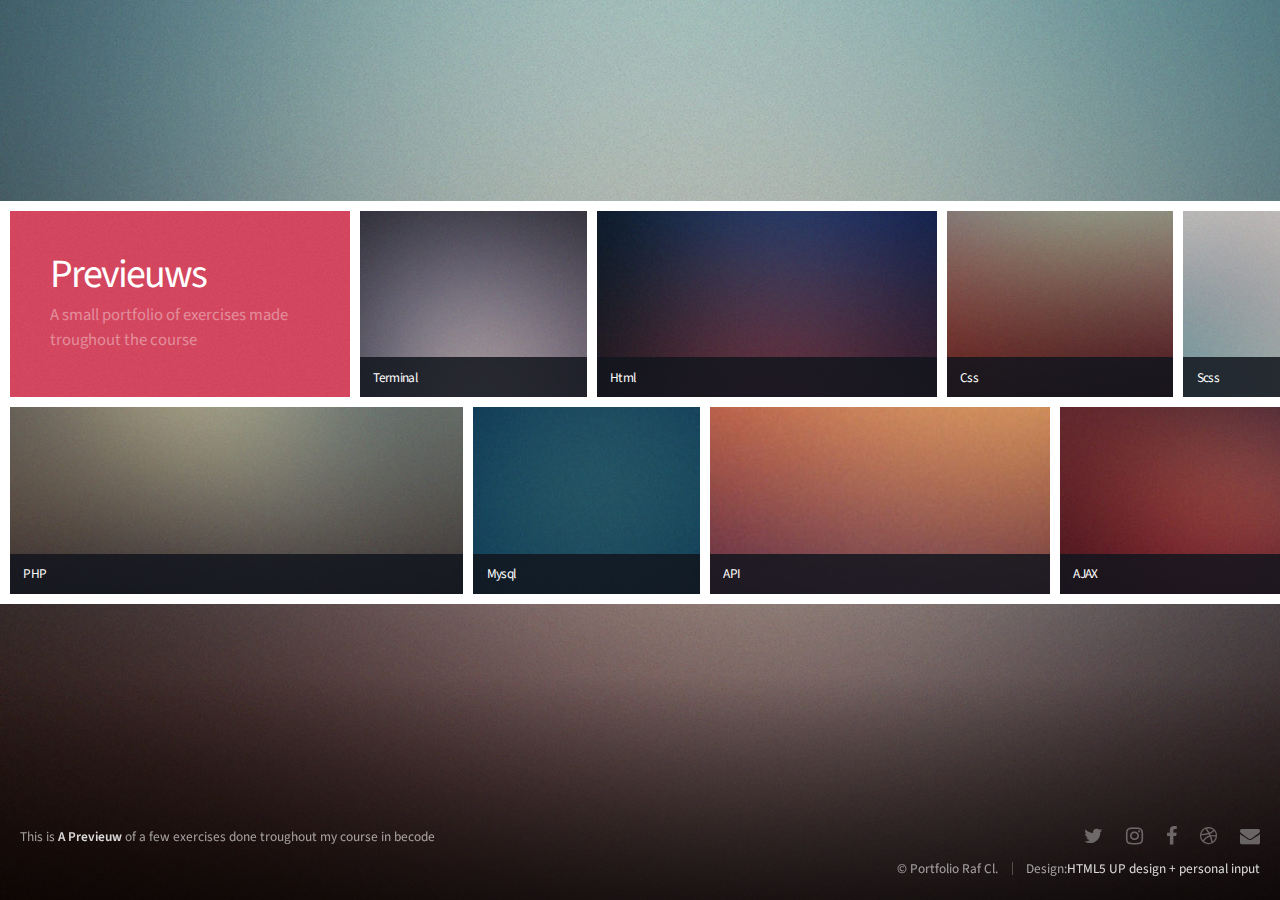
==== previeuws/index.html @ d4ce65b2 "typo's n content still needs to be added" ====
<!DOCTYPE HTML>
<!--
	Parallelism by HTML5 UP
	html5up.net | @ajlkn
	Free for personal and commercial use under the CCA 3.0 license (html5up.net/license)
-->
<html>
	<head>
		<title>Previeuw list exercises</title>
		<meta charset="utf-8" />
		<meta name="viewport" content="width=device-width, initial-scale=1, user-scalable=no" />
		<link rel="stylesheet" href="assets/css/main.css" />
		<noscript><link rel="stylesheet" href="assets/css/noscript.css" /></noscript>
	</head>
	<body class="is-preload">

		<!-- Wrapper -->
			<div id="wrapper">

				<!-- Main -->
					<section id="main">

						<!-- Items -->
							<div class="items">

								<div class="item intro span-2">
									<h1>Previeuws</h1>
									<p>A small portfolio of exercises made troughout the course</p>
								</div>

								<article class="item thumb span-1">
									<h2>Terminal</h2>
									<a href="images/fulls/01.jpg" class="image"><img src="images/thumbs/01.jpg" alt=""></a>
								</article>

								<article class="item thumb span-2">
									<h2>Html</h2>
									<a href="images/fulls/02.jpg" class="image"><img src="images/thumbs/02.jpg" alt=""></a>
								</article>

								<article class="item thumb span-1">
									<h2>Css</h2>
									<a href="images/fulls/03.jpg" class="image"><img src="images/thumbs/03.jpg" alt=""></a>
								</article>

								<article class="item thumb span-1">
									<h2>Scss</h2>
									<a href="images/fulls/04.jpg" class="image"><img src="images/thumbs/04.jpg" alt=""></a>
								</article>

								<article class="item thumb span-3">
									<h2>Bootsrap</h2>
									<a href="images/fulls/05.jpg" class="image"><img src="images/thumbs/05.jpg" alt=""></a>
								</article>

								<article class="item thumb span-1">
									<h2>Responsive</h2>
									<a href="images/fulls/06.jpg" class="image"><img src="images/thumbs/06.jpg" alt=""></a>
								</article>

								<article class="item thumb span-2">
									<h2>Javescript</h2>
									<a href="images/fulls/07.jpg" class="image"><img src="images/thumbs/07.jpg" alt=""></a>
								</article>

								<article class="item thumb span-2">
									<h2>Jquery</h2>
									<a href="images/fulls/08.jpg" class="image"><img src="images/thumbs/08.jpg" alt=""></a>
								</article>

							</div>

						<!-- Items -->
							<div class="items">

								<article class="item thumb span-3"><h2>PHP</h2><a href="images/fulls/05.jpg" class="image"><img src="images/thumbs/05.jpg" alt=""></a></article>
								<article class="item thumb span-1"><h2>Mysql</h2><a href="images/fulls/06.jpg" class="image"><img src="images/thumbs/06.jpg" alt=""></a></article>
								<article class="item thumb span-2"><h2>API</h2><a href="images/fulls/07.jpg" class="image"><img src="images/thumbs/07.jpg" alt=""></a></article>
								<article class="item thumb span-2"><h2>AJAX</h2><a href="images/fulls/08.jpg" class="image"><img src="images/thumbs/08.jpg" alt=""></a></article>
								<article class="item thumb span-1"><h2>You really got me</h2><a href="images/fulls/01.jpg" class="image"><img src="images/thumbs/01.jpg" alt=""></a></article>
								<article class="item thumb span-2"><h2>Ad Infinitum</h2><a href="images/fulls/02.jpg" class="image"><img src="images/thumbs/02.jpg" alt=""></a></article>
								<article class="item thumb span-1"><h2>Different.</h2><a href="images/fulls/03.jpg" class="image"><img src="images/thumbs/03.jpg" alt=""></a></article>
								<article class="item thumb span-2"><h2>Kingdom of the Wind</h2><a href="images/fulls/05.jpg" class="image"><img src="images/thumbs/05.jpg" alt=""></a></article>
								<article class="item thumb span-1"><h2>Elysium</h2><a href="images/fulls/04.jpg" class="image"><img src="images/thumbs/04.jpg" alt=""></a></article>

							</div>

					</section>

				<!-- Footer -->
					<section id="footer">
						<section>
							<p>This is <strong>A Previeuw</strong> of a few exercises done troughout my course in becode 
						</section>
						<section>
							<ul class="icons">
								<li><a href="#" class="icon fa-twitter"><span class="label">Twitter</span></a></li>
								<li><a href="#" class="icon fa-instagram"><span class="label">Instagram</span></a></li>
								<li><a href="#" class="icon fa-facebook"><span class="label">Facebook</span></a></li>
								<li><a href="#" class="icon fa-dribbble"><span class="label">Dribbble</span></a></li>
								<li><a href="#" class="icon fa-envelope"><span class="label">Email</span></a></li>
							</ul>
							<ul class="copyright">
								<li>&copy; Portfolio Raf Cl.</li><li>Design:<a href="http://html5up.net">HTML5 UP design + personal input</a></li>
							</ul>
						</section>
					</section>

			</div>

		<!-- Scripts -->
			<script src="assets/js/jquery.min.js"></script>
			<script src="assets/js/jquery.poptrox.min.js"></script>
			<script src="assets/js/browser.min.js"></script>
			<script src="assets/js/breakpoints.min.js"></script>
			<script src="assets/js/util.js"></script>
			<script src="assets/js/main.js"></script>

	</body>
</html>
---- previeuws/assets/css/main.css ----
@import url("https://fonts.googleapis.com/css?family=Source+Sans+Pro:400,600");
@import url("font-awesome.min.css");

/*
	Parallelism by HTML5 UP
	html5up.net | @ajlkn
	Free for personal and commercial use under the CCA 3.0 license (html5up.net/license)
*/

html, body, div, span, applet, object,
iframe, h1, h2, h3, h4, h5, h6, p, blockquote,
pre, a, abbr, acronym, address, big, cite,
code, del, dfn, em, img, ins, kbd, q, s, samp,
small, strike, strong, sub, sup, tt, var, b,
u, i, center, dl, dt, dd, ol, ul, li, fieldset,
form, label, legend, table, caption, tbody,
tfoot, thead, tr, th, td, article, aside,
canvas, details, embed, figure, figcaption,
footer, header, hgroup, menu, nav, output, ruby,
section, summary, time, mark, audio, video {
	margin: 0;
	padding: 0;
	border: 0;
	font-size: 100%;
	font: inherit;
	vertical-align: baseline;}

article, aside, details, figcaption, figure,
footer, header, hgroup, menu, nav, section {
	display: block;}

body {
	line-height: 1;
}

ol, ul {
	list-style: none;
}

blockquote, q {
	quotes: none;
}

	blockquote:before, blockquote:after, q:before, q:after {
		content: '';
		content: none;
	}

table {
	border-collapse: collapse;
	border-spacing: 0;
}

body {
	-webkit-text-size-adjust: none;
}

mark {
	background-color: transparent;
	color: inherit;
}

input::-moz-focus-inner {
	border: 0;
	padding: 0;
}

input, select, textarea {
	-moz-appearance: none;
	-webkit-appearance: none;
	-ms-appearance: none;
	appearance: none;
}

/* Basic */

	html {
		box-sizing: border-box;
	}

	*, *:before, *:after {
		box-sizing: inherit;
	}

	body {
		background-image: url("images/overlay.png"), -moz-linear-gradient(top, rgba(0, 0, 0, 0) 75%, rgba(0, 0, 0, 0.65)), url("../../images/bg.jpg");
		background-image: url("images/overlay.png"), -webkit-linear-gradient(top, rgba(0, 0, 0, 0) 75%, rgba(0, 0, 0, 0.65)), url("../../images/bg.jpg");
		background-image: url("images/overlay.png"), -ms-linear-gradient(top, rgba(0, 0, 0, 0) 75%, rgba(0, 0, 0, 0.65)), url("../../images/bg.jpg");
		background-image: url("images/overlay.png"), linear-gradient(top, rgba(0, 0, 0, 0) 75%, rgba(0, 0, 0, 0.65)), url("../../images/bg.jpg");
		background-position: top left, bottom left, auto;
		background-size: auto, 100% 100%, cover;
		background-attachment: fixed;
		background-repeat: repeat, no-repeat, auto;
		position: relative;
		background-color: #150C07;
		line-height: 1.75em;
		overflow-x: hidden;
		overflow-y: auto;
	}

		body.is-preload *, body.is-preload *:before, body.is-preload *:after {
			-moz-animation: none !important;
			-webkit-animation: none !important;
			-ms-animation: none !important;
			animation: none !important;
			-moz-transition: none !important;
			-webkit-transition: none !important;
			-ms-transition: none !important;
			transition: none !important;
		}

		@media screen and (max-width: 1280px) {

			body {
				background-attachment: scroll;
			}

		}

		@media screen and (max-width: 736px) {

			body {
				background-attachment: scroll;
				background-size: auto, 100% 100%, 250% auto;
				background-repeat: repeat, no-repeat, no-repeat;
				background-position: top left, bottom left, 50% 0%;
			}

		}

	body, input, select, textarea {
		font-family: 'Source Sans Pro';
		font-weight: 400;
		padding: 0;
		font-size: 13pt;
		color: rgba(255, 255, 255, 0.6);
	}

		@media screen and (max-width: 1680px) {

			body, input, select, textarea {
				font-size: 11pt;
			}

		}

		@media screen and (max-width: 1280px) {

			body, input, select, textarea {
				font-size: 10pt;
			}

		}

		@media screen and (max-width: 980px) {

			body, input, select, textarea {
				font-size: 11pt;
			}

		}

	a {
		color: #fff;
		color: rgba(255, 255, 255, 0.85);
		text-decoration: none;
		-moz-transition: color 0.25s ease-in-out;
		-webkit-transition: color 0.25s ease-in-out;
		-ms-transition: color 0.25s ease-in-out;
		transition: color 0.25s ease-in-out;
	}

		a:hover {
			color: #d64760;
		}

	h1, h2, h3, h4, h5, h6 {
		font-weight: 400;
		color: #fff;
		letter-spacing: -0.05em;
	}

	strong, b {
		color: #fff;
		color: rgba(255, 255, 255, 0.85);
		font-weight: 600;
	}

/* List */

	ul.icons {
		cursor: default;
		margin: 0 0 0.5em 0;
	}

		ul.icons li {
			display: inline-block;
			font-size: 1.5em;
			margin-left: 1em;
		}

			ul.icons li span {
				display: none;
			}

			ul.icons li a {
				opacity: 0.35;
				color: #fff;
				-moz-transition: opacity 0.25s ease-in-out;
				-webkit-transition: opacity 0.25s ease-in-out;
				-ms-transition: opacity 0.25s ease-in-out;
				transition: opacity 0.25s ease-in-out;
			}

				ul.icons li a:hover {
					opacity: 1.0;
				}

			ul.icons li:first-child {
				margin-left: 0;
			}

		@media screen and (max-width: 736px) {

			ul.icons {
				margin: 0 0 2em 0;
			}

		}

/* Icons */

	.icon {
		position: relative;
		text-decoration: none;
	}

		.icon:before {
			-moz-osx-font-smoothing: grayscale;
			-webkit-font-smoothing: antialiased;
			font-family: FontAwesome;
			font-style: normal;
			font-weight: normal;
			text-transform: none !important;
		}

		.icon > .label {
			display: none;
		}

/* Wrapper */

	#wrapper {
		min-height: 100vh;
		display: -moz-flex;
		display: -webkit-flex;
		display: -ms-flex;
		display: flex;
		-moz-flex-direction: column;
		-webkit-flex-direction: column;
		-ms-flex-direction: column;
		flex-direction: column;
		-moz-justify-content: space-between;
		-webkit-justify-content: space-between;
		-ms-justify-content: space-between;
		justify-content: space-between;
		-moz-align-items: center;
		-webkit-align-items: center;
		-ms-align-items: center;
		align-items: center;
		-moz-transition: -moz-filter 0.5s ease-in-out;
		-webkit-transition: -webkit-filter 0.5s ease-in-out;
		-ms-transition: -ms-filter 0.5s ease-in-out;
		transition: filter 0.5s ease-in-out;
	}

		#wrapper:before {
			content: '';
			display: block;
		}

		body.is-poptrox-visible #wrapper {
			-moz-filter: blur(0.25em);
			-webkit-filter: blur(0.25em);
			-ms-filter: blur(0.25em);
			filter: blur(0.25em);
		}

		@media screen and (max-width: 736px) {

			#wrapper {
				min-height: 0;
			}

		}

/* Scroll Zone */

	.scrollZone {
		position: fixed;
		width: 6rem;
		height: 100vh;
		cursor: -moz-grab;
		cursor: -webkit-grab;
		cursor: -ms-grab;
		cursor: grab;
		z-index: 10001;
	}

		.scrollZone.left {
			left: 0;
		}

		.scrollZone.right {
			right: 0;
		}

		@media screen and (max-width: 736px) {

			.scrollZone {
				display: none;
			}

		}

/* Main */

	#main {
		-moz-transition: opacity 1s ease-in-out;
		-webkit-transition: opacity 1s ease-in-out;
		-ms-transition: opacity 1s ease-in-out;
		transition: opacity 1s ease-in-out;
		-moz-transition-delay: 0.5s;
		-webkit-transition-delay: 0.5s;
		-ms-transition-delay: 0.5s;
		transition-delay: 0.5s;
		position: relative;
		z-index: 1;
		width: -moz-min-content;
		width: -webkit-min-content;
		width: -ms-min-content;
		width: min-content;
		max-width: 100vw;
		overflow-x: hidden;
		-webkit-overflow-scrolling: touch;
		padding: 5px;
	}

		#main .items {
			display: -moz-flex;
			display: -webkit-flex;
			display: -ms-flex;
			display: flex;
		}

			#main .items > :last-child {
				border-right: solid 10px #ffffff;
			}

		#main .item {
			-moz-flex-grow: 0;
			-webkit-flex-grow: 0;
			-ms-flex-grow: 0;
			flex-grow: 0;
			-moz-flex-shrink: 0;
			-webkit-flex-shrink: 0;
			-ms-flex-shrink: 0;
			flex-shrink: 0;
			margin: 5px;
			height: 16em;
			box-shadow: 0 0 0 10px #ffffff;
		}

			#main .item.span-1 {
				width: 20em;
			}

			#main .item.span-2 {
				width: 30em;
			}

			#main .item.span-3 {
				width: 40em;
			}

			#main .item.intro {
				background-color: #d64760;
				background-image: url("images/overlay.png");
				display: -moz-flex;
				display: -webkit-flex;
				display: -ms-flex;
				display: flex;
				-moz-flex-direction: column;
				-webkit-flex-direction: column;
				-ms-flex-direction: column;
				flex-direction: column;
				-moz-justify-content: center;
				-webkit-justify-content: center;
				-ms-justify-content: center;
				justify-content: center;
				padding: 1em 3em;
			}

				#main .item.intro h1 {
					font-size: 3em;
					line-height: 1em;
				}

				#main .item.intro p {
					font-size: 1.25em;
					line-height: 1.5em;
					margin: 0.5em 0 0 0;
					opacity: 0.65;
				}

			#main .item.thumb {
				display: block;
				position: relative;
				background: rgba(255, 255, 255, 0.25);
				cursor: default;
			}

				#main .item.thumb h2 {
					position: absolute;
					bottom: 0;
					left: 0;
					background: rgba(18, 21, 29, 0.85);
					width: 100%;
					padding: 1em;
					font-weight: 400;
					line-height: 1em;
					z-index: 2;
				}

				#main .item.thumb img {
					display: block;
					z-index: 1;
					position: absolute;
					top: 0;
					left: 0;
					width: 100%;
					height: 100%;
					-moz-object-fit: cover;
					-webkit-object-fit: cover;
					-ms-object-fit: cover;
					object-fit: cover;
					-moz-object-position: center;
					-webkit-object-position: center;
					-ms-object-position: center;
					object-position: center;
					-moz-transition: opacity 0.75s ease-in-out;
					-webkit-transition: opacity 0.75s ease-in-out;
					-ms-transition: opacity 0.75s ease-in-out;
					transition: opacity 0.75s ease-in-out;
					-moz-transition-delay: 1.25s;
					-webkit-transition-delay: 1.25s;
					-ms-transition-delay: 1.25s;
					transition-delay: 1.25s;
				}

				#main .item.thumb.delay-1 img {
					-moz-transition-delay: 1.375s;
					-webkit-transition-delay: 1.375s;
					-ms-transition-delay: 1.375s;
					transition-delay: 1.375s;
				}

				#main .item.thumb.delay-2 img {
					-moz-transition-delay: 1.5s;
					-webkit-transition-delay: 1.5s;
					-ms-transition-delay: 1.5s;
					transition-delay: 1.5s;
				}

				#main .item.thumb.delay-3 img {
					-moz-transition-delay: 1.625s;
					-webkit-transition-delay: 1.625s;
					-ms-transition-delay: 1.625s;
					transition-delay: 1.625s;
				}

				#main .item.thumb.delay-4 img {
					-moz-transition-delay: 1.75s;
					-webkit-transition-delay: 1.75s;
					-ms-transition-delay: 1.75s;
					transition-delay: 1.75s;
				}

				#main .item.thumb.delay-5 img {
					-moz-transition-delay: 1.875s;
					-webkit-transition-delay: 1.875s;
					-ms-transition-delay: 1.875s;
					transition-delay: 1.875s;
				}

				#main .item.thumb.delay-6 img {
					-moz-transition-delay: 2s;
					-webkit-transition-delay: 2s;
					-ms-transition-delay: 2s;
					transition-delay: 2s;
				}

		body.is-preload #main {
			opacity: 0;
		}

			body.is-preload #main .item.thumb img {
				opacity: 0;
			}

		@media screen and (max-width: 1680px) {

			#main .item {
				height: 14em;
			}

				#main .item.span-1 {
					width: 17em;
				}

				#main .item.span-2 {
					width: 25.5em;
				}

				#main .item.span-3 {
					width: 34em;
				}

		}

		@media screen and (max-width: 736px) {

			#main {
				width: 100%;
				overflow-x: hidden;
				overflow-y: auto;
				padding: 2.5px;
			}

				#main .items {
					-moz-flex-wrap: wrap;
					-webkit-flex-wrap: wrap;
					-ms-flex-wrap: wrap;
					flex-wrap: wrap;
					-moz-justify-content: center;
					-webkit-justify-content: center;
					-ms-justify-content: center;
					justify-content: center;
				}

					#main .items > :last-child {
						border-right: 0;
					}

				#main .item {
					-moz-flex-grow: 1;
					-webkit-flex-grow: 1;
					-ms-flex-grow: 1;
					flex-grow: 1;
					-moz-flex-shrink: 1;
					-webkit-flex-shrink: 1;
					-ms-flex-shrink: 1;
					flex-shrink: 1;
					width: calc(50vw - 15px) !important;
					margin: 2.5px;
					box-shadow: 0 0 0 5px #ffffff;
				}

					#main .item.intro {
						width: calc(100vw - 20px) !important;
						text-align: center;
						height: auto;
						padding: 3em;
					}

						#main .item.intro h1 {
							font-size: 2em;
						}

						#main .item.intro p {
							font-size: 1em;
						}

					#main .item.thumb h2 {
						display: none;
					}

		}

		@media screen and (max-width: 480px) {

			#main .item {
				height: 10em;
			}

		}

/* Header */

	#footer {
		width: 100%;
		padding: 1.5em;
		display: -moz-flex;
		display: -webkit-flex;
		display: -ms-flex;
		display: flex;
		-moz-justify-content: space-between;
		-webkit-justify-content: space-between;
		-ms-justify-content: space-between;
		justify-content: space-between;
		position: relative;
		z-index: 10002;
	}

		#footer > section:first-child {
			text-align: left;
			max-width: 36em;
			padding-right: 2em;
		}

		#footer > section:last-child {
			text-align: right;
			max-width: 36em;
		}

		#footer h2 {
			font-size: 2.25em;
			margin: 0 0 1em 0;
		}

		#footer .copyright li {
			display: inline-block;
			margin-left: 1em;
			padding-left: 1em;
			border-left: solid 1px rgba(255, 255, 255, 0.25);
			line-height: 1em;
		}

			#footer .copyright li:first-child {
				border-left: 0;
				margin-left: 0;
				padding-left: 0;
			}

		@media screen and (max-width: 980px) {

			#footer {
				-moz-flex-direction: column;
				-webkit-flex-direction: column;
				-ms-flex-direction: column;
				flex-direction: column;
			}

				#footer > section:first-child {
					width: 100%;
					padding-right: 0;
				}

				#footer > section:last-child {
					text-align: left;
					margin: 1.5em 0 0 0;
					width: 100%;
				}

		}

		@media screen and (max-width: 736px) {

			#footer {
				text-align: center;
				padding: 3em;
			}

				#footer > section:first-child {
					text-align: center;
					max-width: 100%;
				}

				#footer > section:last-child {
					text-align: center;
					max-width: 100%;
				}

				#footer .copyright li {
					display: block;
					margin: 0.75em 0 0 0;
					padding-left: 0;
					border-left: 0;
				}

					#footer .copyright li:first-child {
						margin-top: 0;
					}

		}

/* Popup */

	.poptrox-popup {
		background: #1a1f2c;
		background: rgba(18, 21, 29, 0.9);
		box-shadow: 0px 0px 0px 10px #fff, 0px 10px 60px 10px rgba(8, 11, 19, 0.55);
		cursor: default;
	}

		.poptrox-popup .loader {
			display: block;
			width: 48px;
			height: 48px;
			position: absolute;
			top: 50%;
			left: 50%;
			margin: -24px 0 0 -24px;
			background: url("images/loader.gif");
			opacity: 0.25;
		}

		.poptrox-popup .caption {
			position: absolute;
			bottom: 0;
			left: 0;
			background: #1a1f2c;
			background: rgba(18, 21, 29, 0.85);
			display: block;
			width: 100%;
			line-height: 75px;
			text-align: center;
			font-size: 1.25em;
			color: #fff;
		}

		.poptrox-popup .nav-next, .poptrox-popup .nav-previous {
			text-decoration: none;
			font-weight: normal;
			font-style: normal;
			-moz-transition: opacity 0.25s ease-in-out;
			-webkit-transition: opacity 0.25s ease-in-out;
			-ms-transition: opacity 0.25s ease-in-out;
			transition: opacity 0.25s ease-in-out;
			opacity: 0.35;
		}

			.poptrox-popup .nav-next:hover, .poptrox-popup .nav-previous:hover {
				opacity: 1.0;
			}

		.poptrox-popup .nav-next, .poptrox-popup .nav-previous {
			-moz-osx-font-smoothing: grayscale;
			-webkit-font-smoothing: antialiased;
			font-family: FontAwesome;
			font-style: normal;
			font-weight: normal;
			text-transform: none !important;
			width: 150px;
			height: 75px;
			position: absolute;
			bottom: 0;
			cursor: pointer;
			font-size: 3em;
			line-height: 75px;
		}

		.poptrox-popup .nav-next {
			right: 0;
			text-align: right;
			padding-right: 30px;
		}

			.poptrox-popup .nav-next:before {
				content: '\f105';
			}

		.poptrox-popup .nav-previous {
			left: 0;
			text-align: left;
			padding-left: 30px;
		}

			.poptrox-popup .nav-previous:before {
				content: '\f104';
			}

		@media screen and (max-width: 736px) {

			.poptrox-popup {
				background: #0a0f1c;
				box-shadow: 0px 0px 30px 10px rgba(8, 11, 19, 0.85);
				border: solid 2.5px #fff;
				-moz-box-sizing: content-box;
				-webkit-box-sizing: content-box;
				-ms-box-sizing: content-box;
				box-sizing: content-box;
			}

				.poptrox-popup .caption {
					display: none !important;
				}

				.poptrox-popup .nav-next {
					display: none !important;
				}

				.poptrox-popup .nav-previous {
					display: none !important;
				}

		}
---- previeuws/assets/css/noscript.css ----
/*
	Parallelism by HTML5 UP
	html5up.net | @ajlkn
	Free for personal and commercial use under the CCA 3.0 license (html5up.net/license)
*/

/* Main */

	#main {
		opacity: 1 !important;
		overflow-x: auto !important;
	}

		#main .item.thumb img {
			opacity: 1 !important;
		}
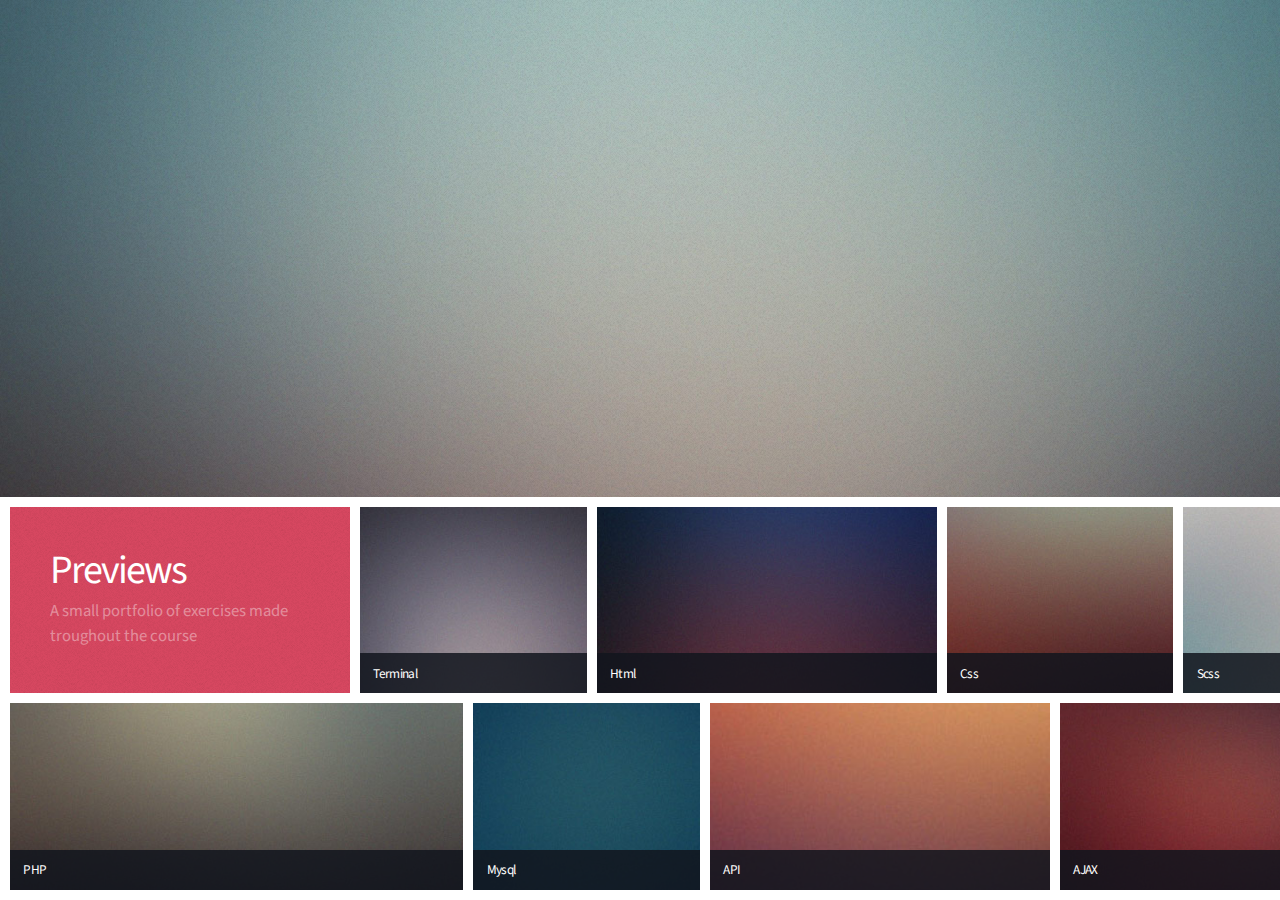
==== commit a84a2b0f: "detailfix" ====
--- a/previeuws/index.html
+++ b/previeuws/index.html
@@ -6,7 +6,7 @@
 -->
 <html>
 	<head>
-		<title>Previeuw list exercises</title>
+		<title>Preview list exercises</title>
 		<meta charset="utf-8" />
 		<meta name="viewport" content="width=device-width, initial-scale=1, user-scalable=no" />
 		<link rel="stylesheet" href="assets/css/main.css" />
@@ -24,7 +24,7 @@
 							<div class="items">
 
 								<div class="item intro span-2">
-									<h1>Previeuws</h1>
+									<h1>Previews</h1>
 									<p>A small portfolio of exercises made troughout the course</p>
 								</div>
 
@@ -87,25 +87,7 @@
 
 					</section>
 
-				<!-- Footer -->
-					<section id="footer">
-						<section>
-							<p>This is <strong>A Previeuw</strong> of a few exercises done troughout my course in becode 
-						</section>
-						<section>
-							<ul class="icons">
-								<li><a href="#" class="icon fa-twitter"><span class="label">Twitter</span></a></li>
-								<li><a href="#" class="icon fa-instagram"><span class="label">Instagram</span></a></li>
-								<li><a href="#" class="icon fa-facebook"><span class="label">Facebook</span></a></li>
-								<li><a href="#" class="icon fa-dribbble"><span class="label">Dribbble</span></a></li>
-								<li><a href="#" class="icon fa-envelope"><span class="label">Email</span></a></li>
-							</ul>
-							<ul class="copyright">
-								<li>&copy; Portfolio Raf Cl.</li><li>Design:<a href="http://html5up.net">HTML5 UP design + personal input</a></li>
-							</ul>
-						</section>
-					</section>
-
+				
 			</div>
 
 		<!-- Scripts -->
